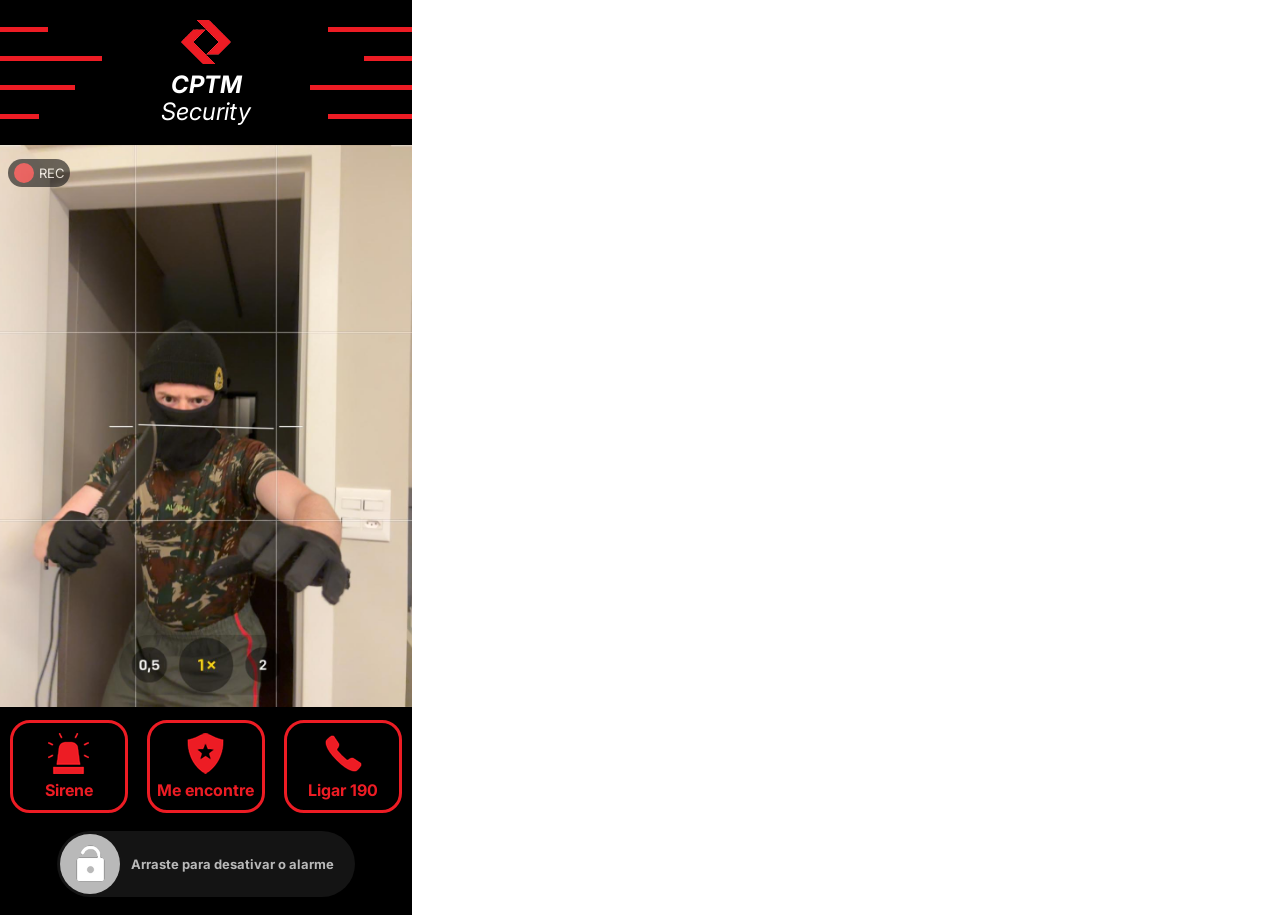
==== denuncia.html @ f16638a4 "fix: htmls na raiz e links funcionando" ====
<!DOCTYPE html>
<html lang="en">
<head>
    <meta charset="UTF-8">
    <meta name="viewport" content="width=device-width, initial-scale=1.0">
    <title>Denúncia</title>
    <link rel="stylesheet" href="assets/css/denuncia.css">
    <link rel="preconnect" href="https://fonts.googleapis.com">
    <link rel="preconnect" href="https://fonts.gstatic.com" crossorigin>
    <link href="https://fonts.googleapis.com/css2?family=Inter:ital,opsz,wght@0,14..32,100..900;1,14..32,100..900&display=swap" rel="stylesheet">
</head>
<body>
    <header>
        <div id="barrasEsquerda">
            <div id="barra1"></div>
            <div id="barra2"></div>
            <div id="barra3"></div>
            <div id="barra4"></div>
        </div>
        <div id="nomeLogo">
            <img src="assets/imagem/logoCPTMdenuncia.png" alt="logo" id="logo">
            <h1>CPTM</h1>
            <h2>Security</h2>
        </div>
        <div id="barrasDireita">
            <div id="barra5"></div>
            <div id="barra6"></div>
            <div id="barra7"></div>
            <div id="barra8"></div>
        </div>
    </header>
    <main>
        <div id="rec">
            <div class="recDot"></div>
            <h3>REC</h3>
        </div>
    </main>
    <footer>
        <div id="botoes">
            <div id="sirene">
                <img src="assets/imagem/sirene.png" alt="sirene" id="icone-sirene">
                <h4 id="texto-sirene">Sirene</h4>
            </div>
            <div id="meEncontre">
                <img src="assets/imagem/escudo.png" alt="escudo" id="escudo">
                <h4 id="texto-meEncontre">Me encontre</h4>
            </div>
            <a href="tel:190" id="ligar190">
                <img src="assets/imagem/telefone.png" alt="telefone">
                <h4>Ligar 190</h4>
            </a>
        </div>
        <div class="slider-container" id="slider">
            <div class="slider-text">Arraste para desativar o alarme</div>
            <div class="slider-button" id="slider-button"><img src="assets/imagem/cadeado.png" alt="" id="cadeado"></div>
        </div>
        <div id="cpf-container" class="hidden">
            <a id="voltar"><img src="assets/imagem/setaVoltarBranca.png" alt=""> Voltar</a>
            <p>Digite o seu CPF para desativar o alarme:</p>
            <div id="cpf-input-container">
                <input type="text" id="cpf-input" placeholder="Digite o seu CPF">
                <button id="cpf-button">
                    <img src="assets/imagem/setaCircular.png" alt="Confirmar">
                </button>
            </div>
        </div>
    </footer>
    <script src="assets/js/denuncia.js"></script>
</body>
</html> 

<!-- testado -->
---- assets/css/denuncia.css ----
*{
    margin: 0;
    padding: 0;
    box-sizing: border-box;
}

:root{
    --cor-vermelho-cptm: #ED1C24;
}

body{
    width: 412px;
    /* height: 917px; */
}

header{
    width: 100%;
    height: 145px;
    background-color: black;
    display: flex;
    justify-content: space-between;
    align-items: center;
}

#barrasEsquerda{
    display: flex;
    flex-direction: column;
    gap: 24px;
}

#barra1{
    width: 48px;
    height: 5px;
    background-color: var(--cor-vermelho-cptm);
}


#barra2{
    height: 5px;
    background-color: var(--cor-vermelho-cptm);
    width: 102px;
}


#barra3{
    height: 5px;
    background-color: var(--cor-vermelho-cptm);
    width: 75px;
}


#barra4{
    height: 5px;
    background-color: var(--cor-vermelho-cptm);
    width: 39px;
}


#nomeLogo{
    color: white;
    display: flex;
    flex-direction: column;
    align-items: center;
    gap: 2px;
}

#logo{
    width: 50px;
    height: 44px;
}

h1{
    font-family: 'inter';
    font-size: 24px;
    font-style: italic;
    font-weight: 700;
    position: relative;
    top: 4px;
}

h2{
    font-family: 'inter';
    font-size: 24px;
    font-style: italic;
    font-weight: 400;
}

#barrasDireita{
    width: 102px;
    display: flex;
    gap: 24px;
    flex-direction: column;
    align-items: flex-end;
}

#barra5{
    height: 5px;
    background-color: var(--cor-vermelho-cptm);
    width: 84px;
}

#barra6{
    height: 5px;
    background-color: var(--cor-vermelho-cptm);
    width: 48px;
}

#barra7{
    height: 5px;
    background-color: var(--cor-vermelho-cptm);
    width: 102px;
}

#barra8{
    height: 5px;
    background-color: var(--cor-vermelho-cptm);
    width: 84px;
}


main{
    width: 100%;
    height: 562px;
    background-image: url(../imagem/imagemVídeo.jpg);
    background-position: center;
    background-size: cover;
}

#rec {
    position: relative;
    left: 8px;
    top: 14px;
    display: flex;
    align-items: center;
    justify-content: center;
    background-color: #111111;
    opacity: 60%;
    height: 28px;
    width: 62px;
    gap: 5px;
    border-radius: 20px;
    z-index: 0;
}

.recDot {
    width: 20px;
    height: 20px;
    background-color: var(--cor-vermelho-cptm);
    border-radius: 50%;
    animation: blink 2s infinite;
    z-index: 1;
}

@keyframes blink {
    0%, 50%, 100% { opacity: 1; }
    25%, 75% { opacity: 0; }
}

h3{
    font-size: 13px;
    font-family: 'inter';
    font-weight: 400;
    color: white;
    z-index: 1;
}

 footer{
    width: 100%;
    height: 208px;
    background-color: black;
 }

 #botoes{
    display: flex;
    justify-content: space-around;
    position: relative;
    top: 13px;
 }

 #sirene{
    display: flex;
    flex-direction: column;
    align-items: center;
    justify-content: center;
    gap: 6px;
    border-radius: 20px;
    width: 118px;
    height: 93px;
    border: #ED1C24 3px solid;
    font-family: 'inter';
    font-weight: 700;
    font-size: 16px;
    color: var(--cor-vermelho-cptm);
    transition: background-color 0.1s;
 }

 #meEncontre{
    display: flex;
    justify-content: center;
    align-items: center;
    flex-direction: column;
    gap: 6px;
    border-radius: 20px;
    width: 118px;
    height: 93px;
    border: #ED1C24 3px solid;
    font-family: 'inter';
    font-weight: 700;
    font-size: 16px;
    color: var(--cor-vermelho-cptm);
    transition: background-color 0.1s;
 }

 #ligar190{
    border-radius: 20px;
    display: flex;
    flex-direction: column;
    align-items: center;
    justify-content: center;
    gap: 6px;
    width: 118px;
    height: 93px;
    border: #ED1C24 3px solid;
    font-family: 'inter';
    font-weight: 700;
    font-size: 16px;
    color: var(--cor-vermelho-cptm);
    transition: background-color 0.1s;
    text-decoration: none;
 }

 
.slider-container {
    position: absolute;
    left: 57px;
    top: 831px;
    width: 298px;
    height: 66px;
    background-color: rgba(67, 66, 66, 0.3);
    border-radius: 100px;
    display: flex;
    align-items: center;
    padding: 3px;
}

.slider-text {
    position: absolute;
    left: 74px;
    font-size: 13px;
    font-family: 'inter';
    color: white;
    opacity: 70%;
    font-weight: 700;
}

.slider-button {
    width: 60px;
    height: 60px;
    background-color: rgba(255, 255, 255, 0.7);
    border-radius: 50%;
    display: flex;
    justify-content: center;
    align-items: center;
    cursor: pointer;
    user-select: none;
    transition: background-color 0.3s;
}

#cadeado{
    pointer-events: none;
}

.slider-button:hover {
    background-color: #ddd;
}

.modoClaro{
  background-color: #ED1C24;
  color: #ddd;
 }

.hidden {
    display: none !important;
}

#cpf-container {
    display: flex;
    flex-direction: column;
    align-items: center;
    font-family: 'inter';
    font-weight: 400;
    font-size: 16px;
    color: white;
    gap: 55px;
}

#cpf-input-container {
    position: absolute;
    left: 57px;
    top: 831px;
    width: 298px;
    height: 66px;
    background-color: rgba(67, 66, 66, 0.3);
    border-radius: 100px;
    display: flex;
    align-items: center;
    padding: 3px;
}

#cpf-input {
    background: transparent;
    border: none;
    outline: none;
    color: white;
    padding: 10px;
}

#cpf-button {
    border: none;
    width: 60px;
    height: 60px;
    background-color: rgba(255, 255, 255, 0.7);
    border-radius: 50%;
    display: flex;
    justify-content: center;
    align-items: center;
    cursor: pointer;
    user-select: none;
    position: relative;
    left: 50px;
}

#cpf-button:hover{
    background-color: #ddd;
}

#cpf-button img{
    pointer-events: none;
}


#voltar { 
    display: flex;
    align-items: center;
    gap: 5px;
    font-size: 16px;
    font-family: 'inter';
    font-weight: 400;
    color: white;
    cursor: pointer;
    position: relative;
    top: 11px;
    right: 155px;
} 


#barra1 {
    animation: pulsarPequena 1.5s ease-in-out infinite alternate;
    animation-delay: 0s;
    transform-origin: left;
}

#barra4 {
    animation: pulsarPequena 1.5s ease-in-out infinite alternate;
    animation-delay: 0.4s;
    transform-origin: left;
}


#barra2 {
    animation: pulsarGrande 1.5s ease-in-out infinite alternate;
    animation-delay: 0.2s;
    transform-origin: left;
}

#barra3 {
    animation: pulsarGrande 1.5s ease-in-out infinite alternate;
    animation-delay: 0.6s;
    transform-origin: left;
}


#barra6 {
    animation: pulsarPequena 1.5s ease-in-out infinite alternate;
    animation-delay: 0.3s;
    transform-origin: right;
}

#barra8 {
    animation: pulsarPequena 1.5s ease-in-out infinite alternate;
    animation-delay: 0.7s;
    transform-origin: right;
}


#barra5 {
    animation: pulsarGrande 1.5s ease-in-out infinite alternate;
    animation-delay: 0.5s;
    transform-origin: right;
}

#barra7 {
    animation: pulsarGrande 1.5s ease-in-out infinite alternate;
    animation-delay: 0.1s;
    transform-origin: right;
}



@keyframes pulsarGrande {
    0% { transform: scaleX(1); }
    100% { transform: scaleX(1.15); }
}


@keyframes pulsarPequena {
    0% { transform: scaleX(1); }
    100% { transform: scaleX(1.5); }
}

/* testado */
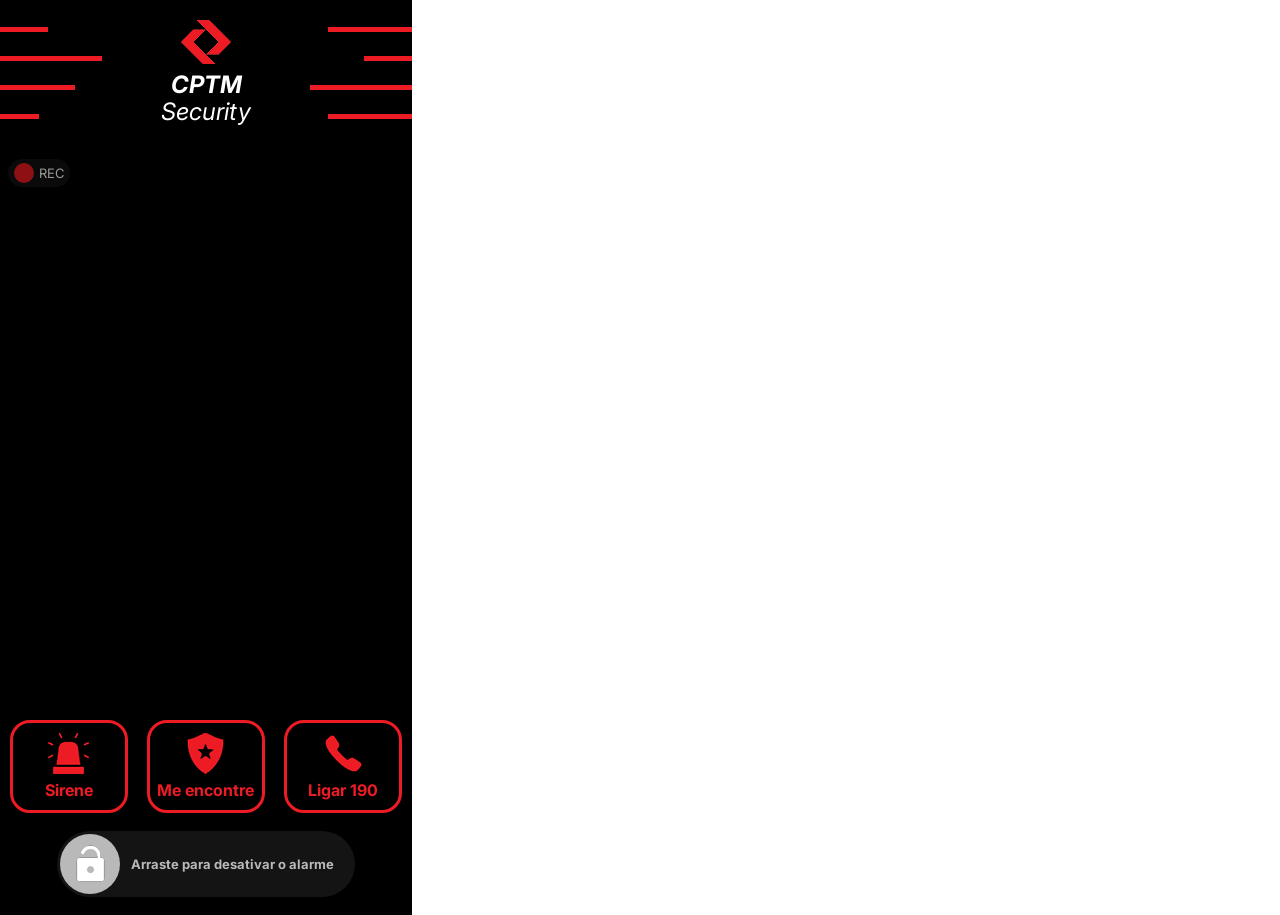
==== commit 5fd6eacb: "CAMERA DE DENUNCIA" ====
--- a/denuncia.html
+++ b/denuncia.html
@@ -30,6 +30,10 @@
         </div>
     </header>
     <main>
+        <!-- VÍDEO DA CÂMERA -->
+        <video id="camera-video" autoplay playsinline></video>
+    
+        <!-- REC por cima do vídeo -->
         <div id="rec">
             <div class="recDot"></div>
             <h3>REC</h3>
--- a/assets/css/denuncia.css
+++ b/assets/css/denuncia.css
@@ -121,13 +121,21 @@
 main{
     width: 100%;
     height: 562px;
-    background-image: url(../imagem/imagemVídeo.jpg);
-    background-position: center;
-    background-size: cover;
-}
-
+    position: relative;
+    overflow: hidden;
+    background-color: black; /* só de base, se a câmera não abrir */
+}
+
+/* VÍDEO DA CÂMERA */
+#camera-video {
+    width: 100%;
+    height: 100%;
+    object-fit: cover;   /* preenche a tela sem distorcer */
+}
+
+/* REC continua por cima */
 #rec {
-    position: relative;
+    position: absolute;
     left: 8px;
     top: 14px;
     display: flex;
@@ -139,7 +147,7 @@
     width: 62px;
     gap: 5px;
     border-radius: 20px;
-    z-index: 0;
+    z-index: 1;
 }
 
 .recDot {
